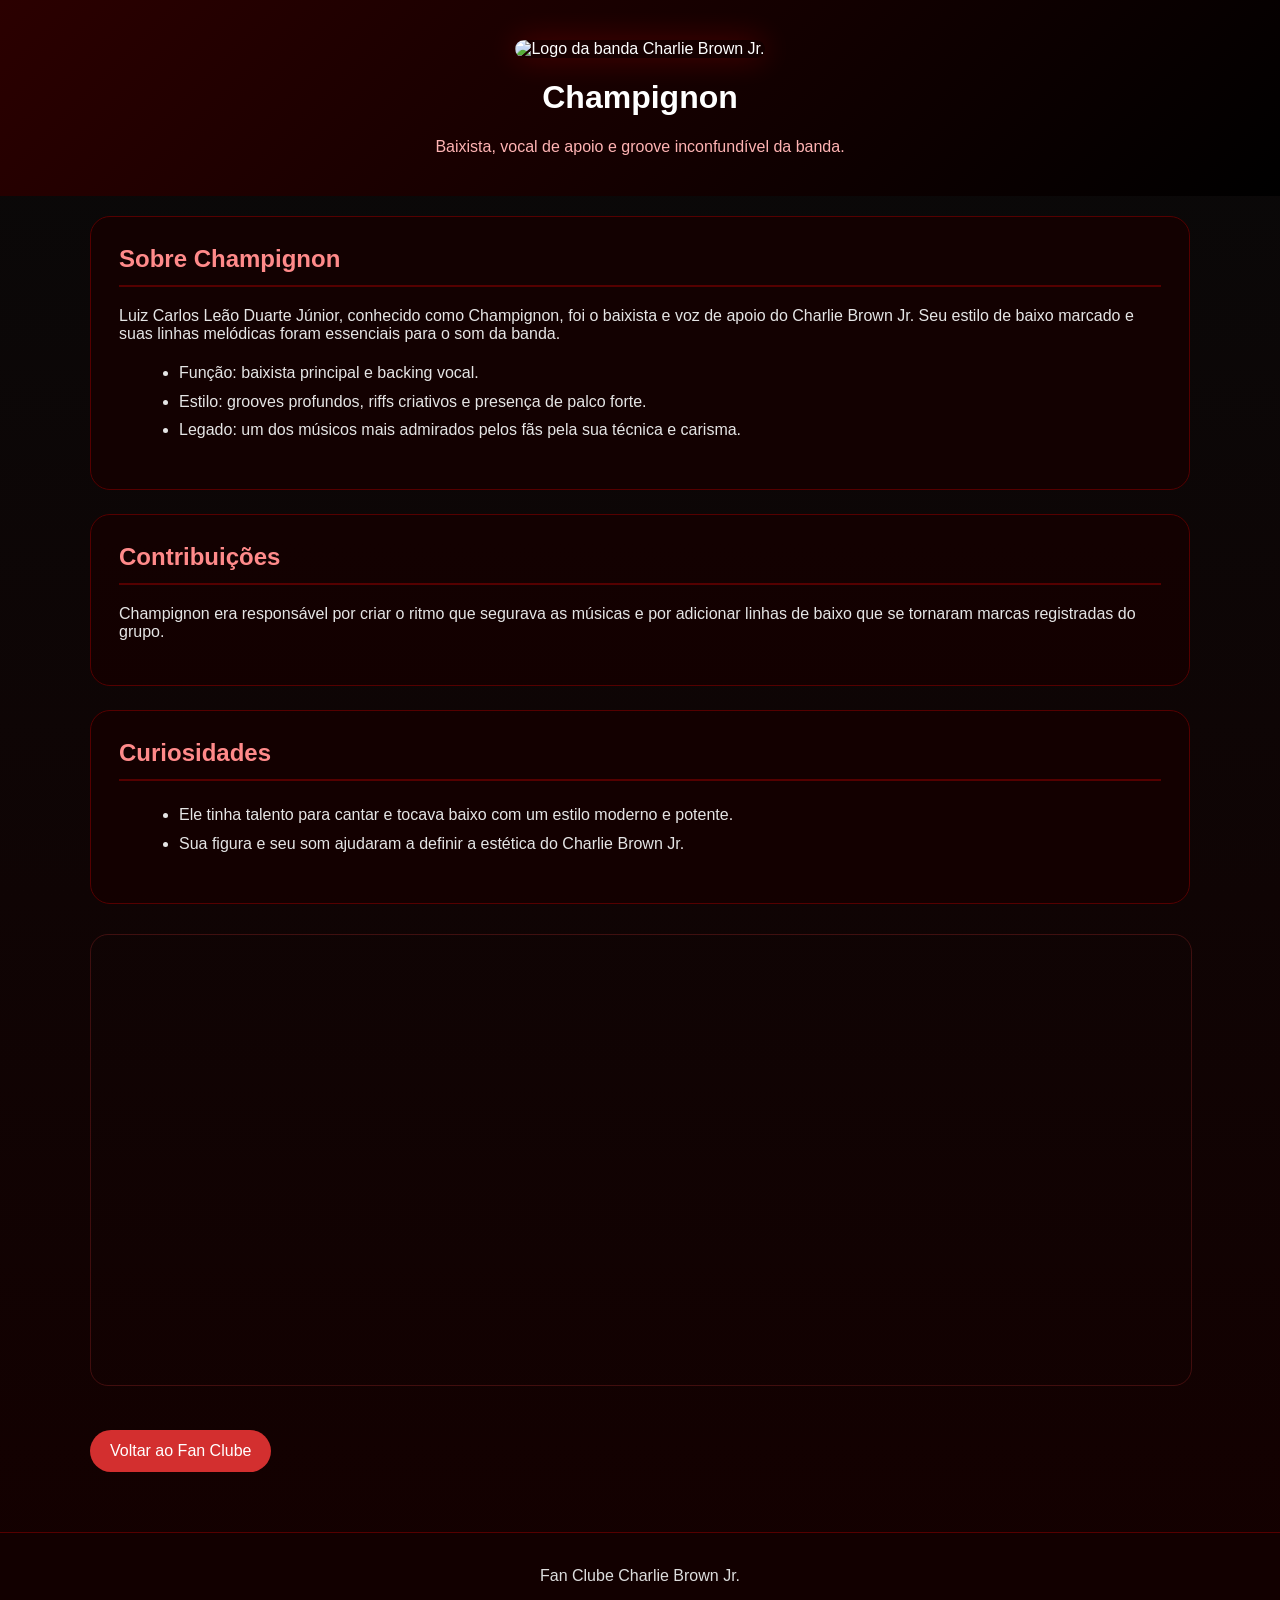
==== champignon.html @ 29748619 "mudancça" ====
<!doctype html>
<html lang="pt-br">
  <head>
    <meta charset="UTF-8" />
    <meta name="viewport" content="width=device-width, initial-scale=1.0" />
    <title>Champignon - Charlie Brown Jr.</title>
    <link rel="stylesheet" href="css/style.css" />
  </head>
  <body>
    <header>
      <img
        id="Logo-da-Banda"
        src="https://gritorock.com.br/wp-content/uploads/2024/06/20240617-musicas-charlie-brown-jr.jpg"
        alt="Logo da banda Charlie Brown Jr."
      />
      <h1>Champignon</h1>
      <p class="subtitle">
        Baixista, vocal de apoio e groove inconfundível da banda.
      </p>
    </header>
    <main>
      <section class="profile">
        <h2>Sobre Champignon</h2>
        <p>
          Luiz Carlos Leão Duarte Júnior, conhecido como Champignon, foi o
          baixista e voz de apoio do Charlie Brown Jr. Seu estilo de baixo
          marcado e suas linhas melódicas foram essenciais para o som da banda.
        </p>
        <ul>
          <li>Função: baixista principal e backing vocal.</li>
          <li>
            Estilo: grooves profundos, riffs criativos e presença de palco
            forte.
          </li>
          <li>
            Legado: um dos músicos mais admirados pelos fãs pela sua técnica e
            carisma.
          </li>
        </ul>
      </section>
      <section class="details">
        <h2>Contribuições</h2>
        <p>
          Champignon era responsável por criar o ritmo que segurava as músicas e
          por adicionar linhas de baixo que se tornaram marcas registradas do
          grupo.
        </p>
      </section>
      <section class="curiosidades">
        <h2>Curiosidades</h2>
        <ul>
          <li>
            Ele tinha talento para cantar e tocava baixo com um estilo moderno e
            potente.
          </li>
          <li>
            Sua figura e seu som ajudaram a definir a estética do Charlie Brown
            Jr.
          </li>
        </ul>
      </section>
      <iframe
        width="560"
        height="315"
        src="https://www.youtube.com/embed/dac60vNljpo?si=0oVO3O5BQAceH62X"
        title="Charlie Brown Jr. - Champignon"
        frameborder="0"
        allow="
          accelerometer;
          autoplay;
          clipboard-write;
          encrypted-media;
          gyroscope;
          picture-in-picture;
          web-share;
        "
        referrerpolicy="strict-origin-when-cross-origin"
        allowfullscreen
      ></iframe>
      <a class="button" href="index.html">Voltar ao Fan Clube</a>
    </main>
    <footer>
      <p>Fan Clube Charlie Brown Jr.</p>
    </footer>
  </body>
</html>
---- css/style.css ----
body {
  margin: 0;
  background: linear-gradient(180deg, #090909 0%, #140000 100%);
  color: #f4f4f4;
  font-family: Arial, Helvetica, sans-serif;
}
header {
  background: linear-gradient(135deg, #2b0000, #000000);
  color: #ffffff;
  padding: 40px 20px;
  text-align: center;
}
header img {
  width: 160px;
  max-width: 90%;
  border-radius: 18px;
  box-shadow: 0 0 30px rgba(255, 0, 0, 0.25);
}
header .hero {
  max-width: 900px;
  margin: 0 auto;
}
header .hero h1 {
  margin: 20px 0 10px;
  font-size: 2.8rem;
  letter-spacing: 1px;
}
header .hero p {
  margin: 0 auto;
  max-width: 800px;
  line-height: 1.7;
  color: #dddddd;
}
nav {
  background: rgba(18, 0, 0, 0.95);
  display: flex;
  flex-wrap: wrap;
  justify-content: center;
  gap: 12px;
  padding: 14px 20px;
  position: sticky;
  top: 0;
  z-index: 10;
  border-bottom: 1px solid #550000;
}
nav a {
  color: #ffffff;
  text-decoration: none;
  padding: 10px 18px;
  border-radius: 10px;
  transition: background 0.25s ease;
}
nav a:hover {
  background: rgba(255, 68, 68, 0.18);
}
main {
  max-width: 1100px;
  margin: 20px auto;
  padding: 0 20px 40px;
}
section {
  background: rgba(20, 0, 0, 0.9);
  border: 1px solid #550000;
  border-radius: 20px;
  padding: 28px;
  margin: 20px 0;
}
section h2 {
  margin-top: 0;
  color: #ff8a8a;
  border-bottom: 2px solid #550000;
  padding-bottom: 12px;
}
.intro-grid,
.member-grid {
  display: grid;
  gap: 18px;
}
.intro-grid {
  grid-template-columns: 1fr;
}
.member-grid {
  grid-template-columns: 1fr;
}
@media (min-width: 720px) {
  .intro-grid {
    grid-template-columns: repeat(3, minmax(0, 1fr));
  }
  .member-grid {
    grid-template-columns: repeat(2, minmax(0, 1fr));
  }
}
@media (min-width: 1100px) {
  .member-grid {
    grid-template-columns: repeat(3, minmax(0, 1fr));
  }
}
.card {
  background: #110000;
  border: 1px solid rgba(255, 68, 68, 0.16);
  border-radius: 16px;
  padding: 22px;
  box-shadow: 0 12px 30px rgba(0, 0, 0, 0.35);
  transition:
    transform 0.25s ease,
    border-color 0.25s ease;
}
.card:hover {
  transform: translateY(-4px);
  border-color: #ff4b4b;
}
.card h3 {
  margin-top: 0;
  color: #ff6c6c;
}
.card p {
  line-height: 1.75;
  color: #e2e2e2;
}
.button {
  display: inline-block;
  margin-top: 14px;
  background: #d32f2f;
  color: #ffffff;
  padding: 12px 20px;
  border-radius: 999px;
  text-decoration: none;
  transition: background 0.25s ease;
}
.button:hover {
  background: #ff5858;
}
ul,
ol {
  line-height: 1.8;
  margin-left: 20px;
}
iframe {
  display: block;
  width: 100%;
  max-width: 100%;
  height: 450px;
  margin: 30px auto;
  border-radius: 18px;
  border: 1px solid rgba(255, 68, 68, 0.2);
}
footer {
  background: #120000;
  color: #dddddd;
  text-align: center;
  padding: 18px 20px;
  margin-top: 10px;
  border-top: 1px solid #550000;
}
.subtitle {
  color: #ffb3b3;
  margin: 10px 0 0;
}
.profile,
.details,
.curiosidades {
  margin-bottom: 24px;
}
.profile p,
.details p,
.curiosidades p,
.profile ul,
.details ul,
.curiosidades ul {
  color: #e5e5e5;
}
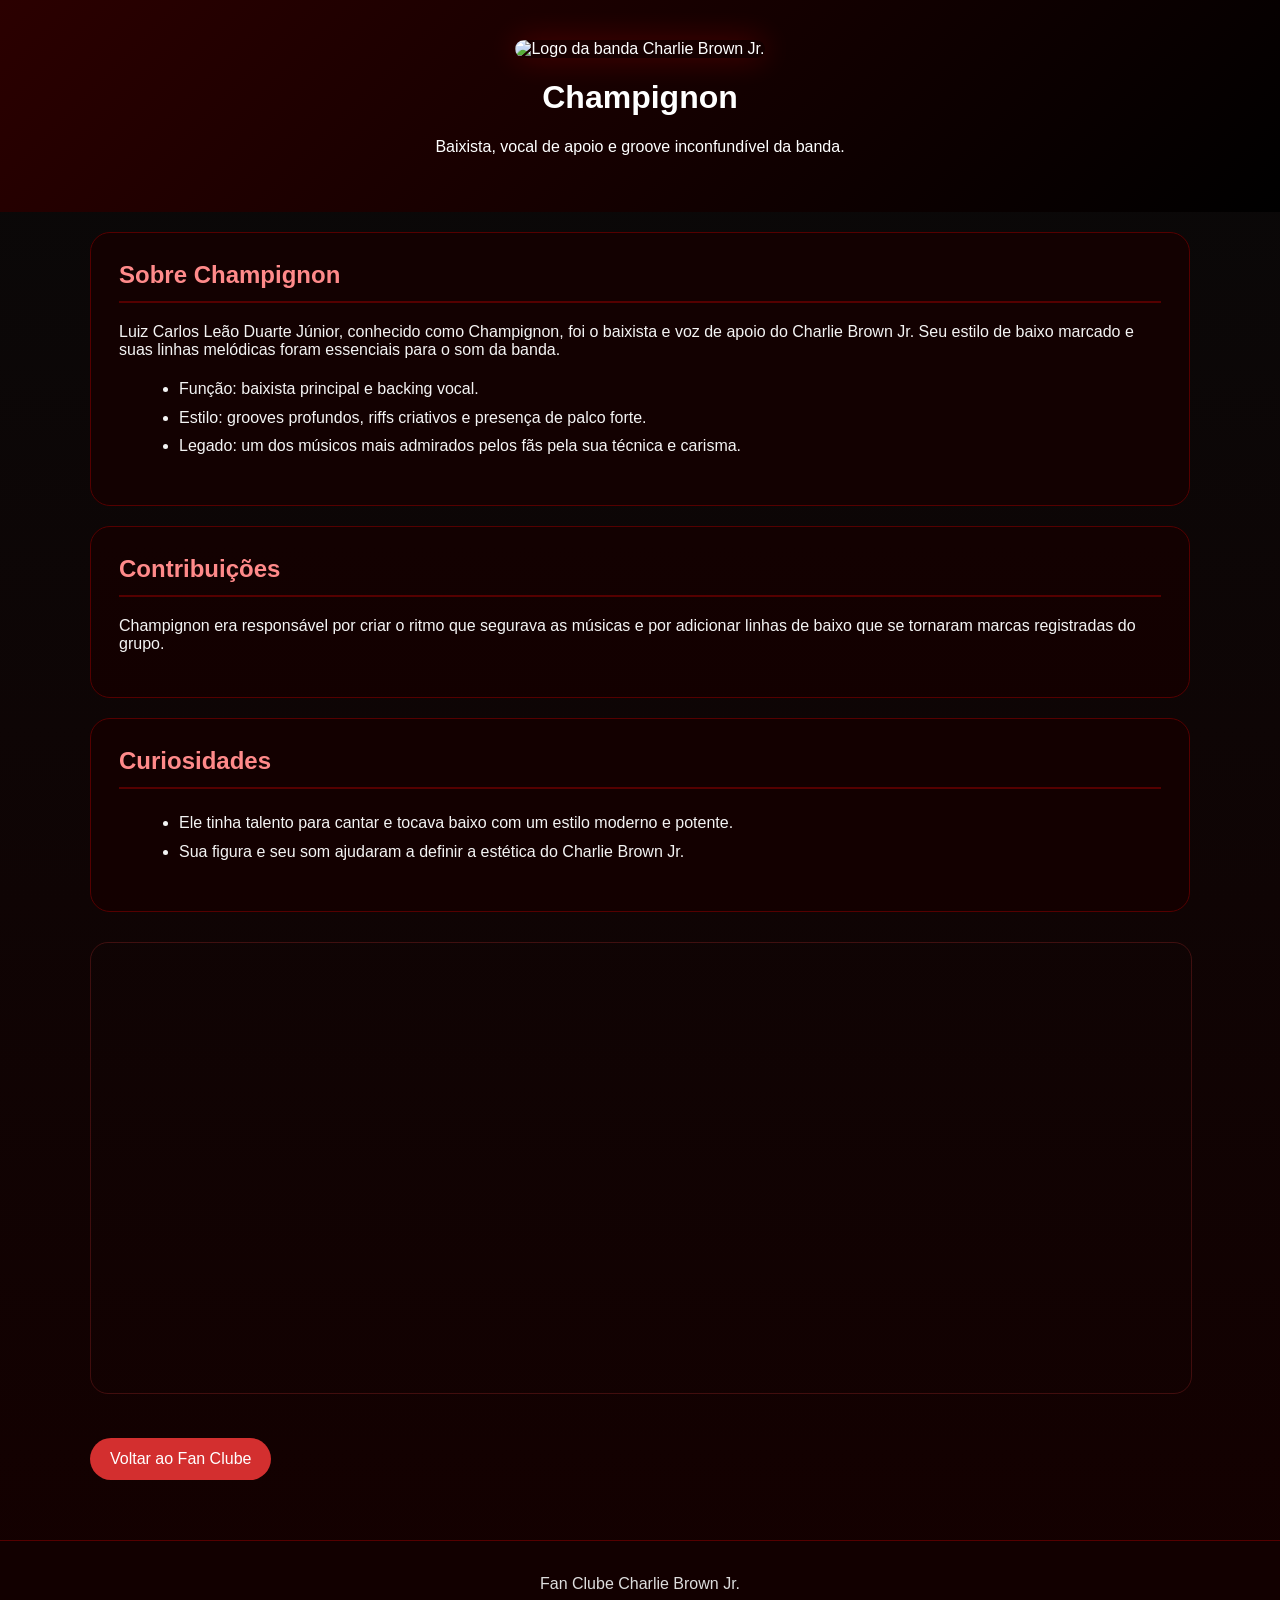
==== commit 293c6edf: "a" ====
--- a/champignon.html
+++ b/champignon.html
@@ -9,17 +9,17 @@
   <body>
     <header>
       <img
-        id="Logo-da-Banda"
+        id="logo-da-banda"
         src="https://gritorock.com.br/wp-content/uploads/2024/06/20240617-musicas-charlie-brown-jr.jpg"
         alt="Logo da banda Charlie Brown Jr."
       />
       <h1>Champignon</h1>
-      <p class="subtitle">
+      <p class="subtitulo">
         Baixista, vocal de apoio e groove inconfundível da banda.
       </p>
     </header>
     <main>
-      <section class="profile">
+      <section class="perfil">
         <h2>Sobre Champignon</h2>
         <p>
           Luiz Carlos Leão Duarte Júnior, conhecido como Champignon, foi o
@@ -38,7 +38,7 @@
           </li>
         </ul>
       </section>
-      <section class="details">
+      <section class="detalhes">
         <h2>Contribuições</h2>
         <p>
           Champignon era responsável por criar o ritmo que segurava as músicas e
@@ -77,7 +77,7 @@
         referrerpolicy="strict-origin-when-cross-origin"
         allowfullscreen
       ></iframe>
-      <a class="button" href="index.html">Voltar ao Fan Clube</a>
+      <a class="botao" href="index.html">Voltar ao Fan Clube</a>
     </main>
     <footer>
       <p>Fan Clube Charlie Brown Jr.</p>
--- a/css/style.css
+++ b/css/style.css
@@ -15,21 +15,6 @@
   max-width: 90%;
   border-radius: 18px;
   box-shadow: 0 0 30px rgba(255, 0, 0, 0.25);
-}
-header .hero {
-  max-width: 900px;
-  margin: 0 auto;
-}
-header .hero h1 {
-  margin: 20px 0 10px;
-  font-size: 2.8rem;
-  letter-spacing: 1px;
-}
-header .hero p {
-  margin: 0 auto;
-  max-width: 800px;
-  line-height: 1.7;
-  color: #dddddd;
 }
 nav {
   background: rgba(18, 0, 0, 0.95);
@@ -71,53 +56,7 @@
   border-bottom: 2px solid #550000;
   padding-bottom: 12px;
 }
-.intro-grid,
-.member-grid {
-  display: grid;
-  gap: 18px;
-}
-.intro-grid {
-  grid-template-columns: 1fr;
-}
-.member-grid {
-  grid-template-columns: 1fr;
-}
-@media (min-width: 720px) {
-  .intro-grid {
-    grid-template-columns: repeat(3, minmax(0, 1fr));
-  }
-  .member-grid {
-    grid-template-columns: repeat(2, minmax(0, 1fr));
-  }
-}
-@media (min-width: 1100px) {
-  .member-grid {
-    grid-template-columns: repeat(3, minmax(0, 1fr));
-  }
-}
-.card {
-  background: #110000;
-  border: 1px solid rgba(255, 68, 68, 0.16);
-  border-radius: 16px;
-  padding: 22px;
-  box-shadow: 0 12px 30px rgba(0, 0, 0, 0.35);
-  transition:
-    transform 0.25s ease,
-    border-color 0.25s ease;
-}
-.card:hover {
-  transform: translateY(-4px);
-  border-color: #ff4b4b;
-}
-.card h3 {
-  margin-top: 0;
-  color: #ff6c6c;
-}
-.card p {
-  line-height: 1.75;
-  color: #e2e2e2;
-}
-.button {
+.botao {
   display: inline-block;
   margin-top: 14px;
   background: #d32f2f;
@@ -127,7 +66,7 @@
   text-decoration: none;
   transition: background 0.25s ease;
 }
-.button:hover {
+.botao:hover {
   background: #ff5858;
 }
 ul,
@@ -152,20 +91,3 @@
   margin-top: 10px;
   border-top: 1px solid #550000;
 }
-.subtitle {
-  color: #ffb3b3;
-  margin: 10px 0 0;
-}
-.profile,
-.details,
-.curiosidades {
-  margin-bottom: 24px;
-}
-.profile p,
-.details p,
-.curiosidades p,
-.profile ul,
-.details ul,
-.curiosidades ul {
-  color: #e5e5e5;
-}
